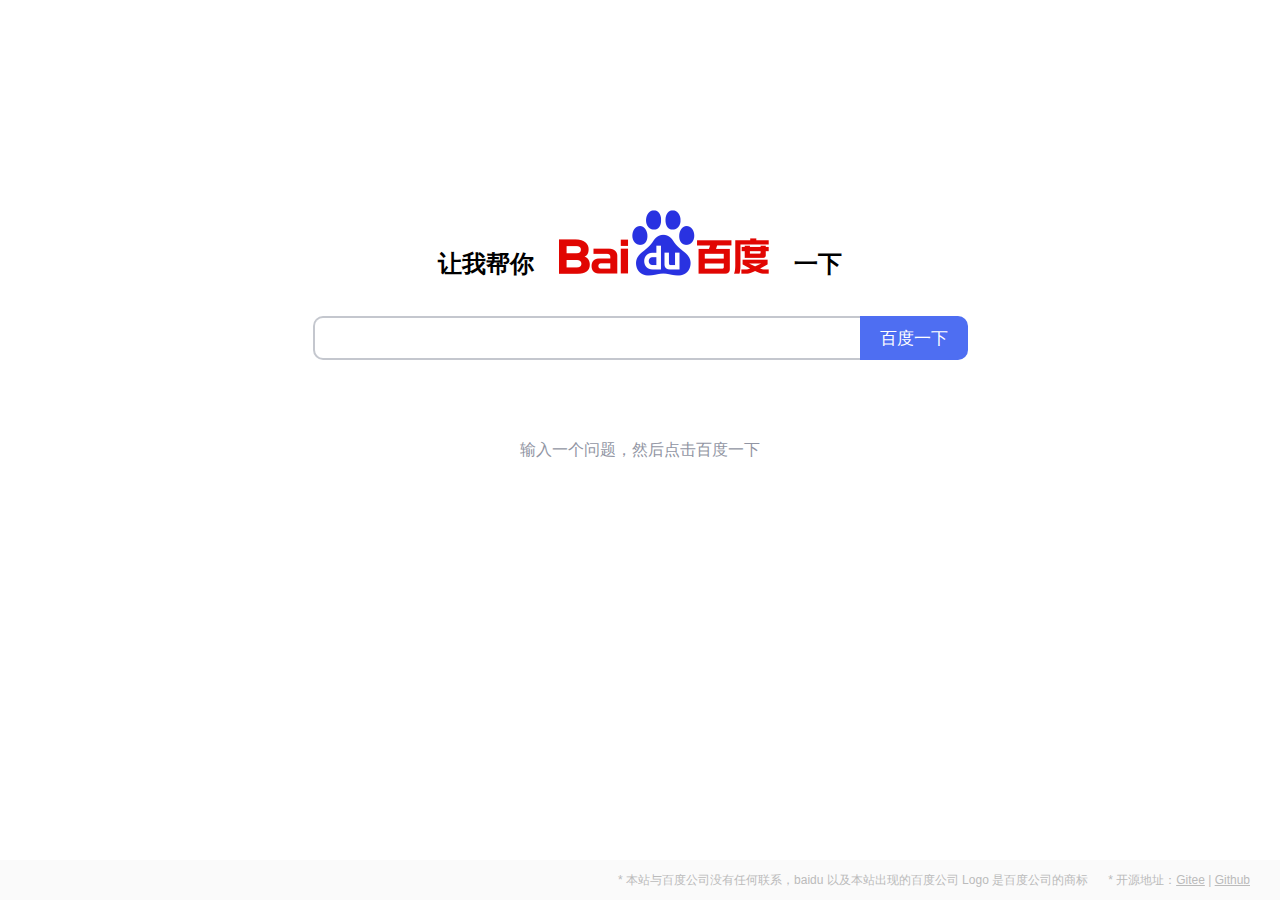
==== baidu/index.html @ 6490196d "Updata" ====
<!DOCTYPE html>
<html xmlns="http://www.w3.org/1999/xhtml">
<head>
    <meta charset="utf-8">
    <meta name="renderer" content="webkit">
    <meta http-equiv="X-UA-Compatible" content="IE=edge">
    <meta http-equiv="Cache-Control" content="no-transform">
    <meta http-equiv="Cache-Control" content="no-siteapp">
    <meta name="viewport" content="width=device-width, initial-scale=1">
    
    <title>让我帮你百度一下 | Let Me Baidu That For You</title>
    
    <link rel="shortcut icon" href="favicon.ico">
    <link rel="stylesheet" href="css/style.css" />
    
    <script src="js/jquery.min.js"></script>
    <script src="js/base64.min.js"></script>
    <script src="js/clipboard.min.js"></script>
    <script src="js/script.js"></script>
</head>
<body>
    <section id="search">
        <div class="search-header">
            <h2>
                <span class="let-me">让我帮你</span> 
                <img src="img/baidu_logo.png" alt="百度" title="让我帮你百度一下"> 
                <span class="for-you">一下</span>
            </h2>
        </div>
        
        <form id="search-form">
            <div class="search-form-group">
                <div class="search-form-input">
                    <input type="search" id="kw" maxlength="255" autocomplete="off" required>
                </div>
                <button id="search-submit">百度一下</button>
            </div>
        </form>
    </section>
    
    <section id="function">
        <p id="tips">输入一个问题，然后点击百度一下</p>
        <!--<button id="stop">快停下！我是自己人</button>-->
        
        
        <div id="output">
            <textarea id="url-output" rows="3" readonly></textarea>
            <div class="tool-btns">
                <button data-clipboard-target="#url-output">复制</button>
                <button id="preview">预览</button>
            </div>
        </div>
    </section>
    
    <footer id="footer">
        <!--
        <ul class="footer-left">
            <li><a href="#" target="_blank">链接1</a></li>
            <li><a href="#" target="_blank">链接2</a></li>
        </ul>-->
        
        <ul class="footer-right">
            <li>* 本站与百度公司没有任何联系，baidu 以及本站出现的百度公司 Logo 是百度公司的商标</li>
            <li>* 开源地址：<a href="https://gitee.com/wzh-team/let-me-baidu-that-for-you" target="_blank">Gitee</a> | <a href="https://github.com/wxs7655/Let-Me-Baidu-That-For-You" target="_blank">Github</a></li>
        </ul>
    </footer>
    
    <div id="arrow"></div>
</body>
</html>
---- baidu/css/style.css ----
@charset "utf-8";

html, body, 
div, section, header, footer,
button, input, textarea,
p, ul, li {
    margin: 0;
    padding: 0;
    box-sizing: border-box;
    font-family: Microsoft Yahei, "微软雅黑", "Helvetica Neue", Helvetica, Hiragino Sans GB, WenQuanYi Micro Hei, sans-serif;
} 

img {
    outline: none;
}

html, body {
    width: 100%;
    height: 100%;
    overflow-x: hidden;
}


/* 搜索框 */
#search {
    position: relative;
    height: 40%;
    min-height: 314px;
    max-height: 510px;
    margin: 0 auto;
    text-align: center;
}

#search-form {
    position: absolute;
    width: 100%;
    bottom: 0;
}

.search-form-group {
    position: relative;
    max-width: 655px;
    margin: 0 auto;
}

.search-form-input {
    position: absolute;
    left: 0;
    right: 108px;
    vertical-align: top;
    overflow: hidden;
}

.search-form-input input {
    width: 100%;
    height: 44px;
    padding: 12px 16px;
    font-size: 16px;
    outline: 0;
    box-shadow: none;
    border-radius: 10px 0 0 10px;
    border: 2px solid #c4c7ce;
    border-right: none;
    background: #fff;
    color: #222;
}
.search-form-group input:hover {
    border-color: #9195a3;
}
.search-form-group input:focus {
    border-color: #4e6ef2;
}

.search-form-group button {
    cursor: pointer;
    width: 108px;
    height: 44px;
    line-height: 45px;
    padding: 0;
    background: #4e6ef2;
    border-radius: 0 10px 10px 0;
    font-size: 17px;
    color: #fff;
    box-shadow: none;
    font-weight: 400;
    border: none;
    outline: 0;
    float: right;
    z-index: 1;
}
.search-form-group button:active {
    background-color: #4662d9;
}
.search-form-group button:hover {
    background-color: #4662d9;
}

.search-header {
    position: absolute;
    bottom: 60px;
    width: 100%;
}

.search-header h2 {
    font-size: 24px;
    font-weight: 900;
}

.search-header img {
    display: inline-block;
    width: 270px;
    margin: 0 -12px -16px;
}

/* 功能区 */
#function {
    position: absolute;
    width: 100%;
    min-height: 220px;
    text-align: center;
    margin-top: 80px;
}

#tips {
    color: #9195a3;
    font-size: 16px;
}

#stop {
    display: none;
    border: none;
    padding: 8px 15px;
    border-radius: 100px;
    color: #bababa;
    background: #f1f1f1;
    outline: none;
    cursor: pointer;
    margin-top: 50px;
}

#output {
    display: none;
    width: 100%;
    max-width: 400px;
    margin: 20px auto;
}

#output textarea {
    width: 100%;
    padding: 5px 8px;
    border-radius: 3px;
    border: 1px solid #c8c8c8;
    outline: none;
    word-break: break-all;
}
#output textarea:focus {
    border-color: #4285f4;
    box-shadow: 0 0 2px #4285f4;
}

#output .tool-btns {
    text-align: right;
    margin-top: 8px;
}

#output button {
    outline: none;
    cursor: pointer;
    color: #fff;
    background: #3f89ec;
    border: none;
    margin-left: 8px;
    padding: 6px 14px;
    border-radius: 3px;
}
#output button:hover {
    background: #4490f7;
}
#output button:focus {
    background: #3a84e8;
}


/* 页脚 */
#footer {
    width: 100%;
    position: fixed;
    z-index: 100;
    bottom: 0;
    left: 0;
    height: 40px;
    line-height: 40px;
    font-size: 12px;
    overflow: hidden;
    background-color: #fafafa;
    padding: 0 20px;
}

#footer li {
    list-style: none;
    display: inline-block;
    float: left;
    padding: 0 10px;
}

.footer-left, .footer-left a {
    color: #9195a3;
    text-decoration: none;
}

.footer-right {
    float: right;
}
.footer-right, .footer-right a {
    color: #bbb;
}


/* 鼠标指示箭头 */
#arrow {
    display: none;
    position: absolute;
    left: 0;
    top: 0;
    width: 50px;
    height: 50px;
    z-index: 999;
    background: url(../img/arrow.png) no-repeat;
}

#arrow::after {
    content: '';
    position: absolute;
    top: -13px;
    left: -15px;
    z-index: -1;
    border-radius: 9em;
    box-shadow: 0 0 0 7px rgba(0,0,0,.4);
    width: 30px;
    height: 30px;
    opacity: 0;
}

#arrow.active::after {
    -webkit-animation: bubble-scale 1s ease;
            animation: bubble-scale 1s ease;
}

@-webkit-keyframes bubble-scale {
    from {
        transform: scale(0);
        opacity: 1
    }
    to {
        transform:scale(2);
        opacity: 0
    }
}

@keyframes bubble-scale {
    from {
        transform: scale(0);
        opacity: 1
    }
    to {
        transform: scale(2);
        opacity: 0
    }
}



/* 响应式优化 */
@media screen and (max-width: 650px) {  
    #search {
        margin: 0 10px;
        height: auto;
        min-height: 200px;
    }
    
    .search-header img {
        width: 180px;
        margin: 0 -16px -12px;
    }
    
    #search-form {
        bottom: 10px;
        border: 1px solid #363636;
    }
    
    .search-form-input {
        right: 81px;
    }
    
    .search-form-input input {
        border: none;
        border-radius: 0;
        padding: 12px;
    }
    
    .search-form-group button {
        width: 81px;
        height: 44px;
        padding: 0 10px;
        border: none;
        border-left: 1px solid #e8e8e8;
        border-radius: 0;
        font-size: 16px;
        font-weight: 700;
        line-height: 46px;
        white-space: nowrap;
        letter-spacing: -1px;
        color: #38f;
        background: #fff;
    }
    
    .search-form-group button:active {
        background-color: #fdfafa;
    }
    .search-form-group button:hover {
        background-color: #fdfafa;
    }
    
    #function {
        position: relative;
        top: 0;
        margin-top: 50px;
        padding: 0 10px;
    }
    
    #stop {
        margin-top: 30px;
    }
    
    #footer {
        padding: 0;
    }
    
    #arrow {
        background: url(../img/hand.png) no-repeat;
    }
}
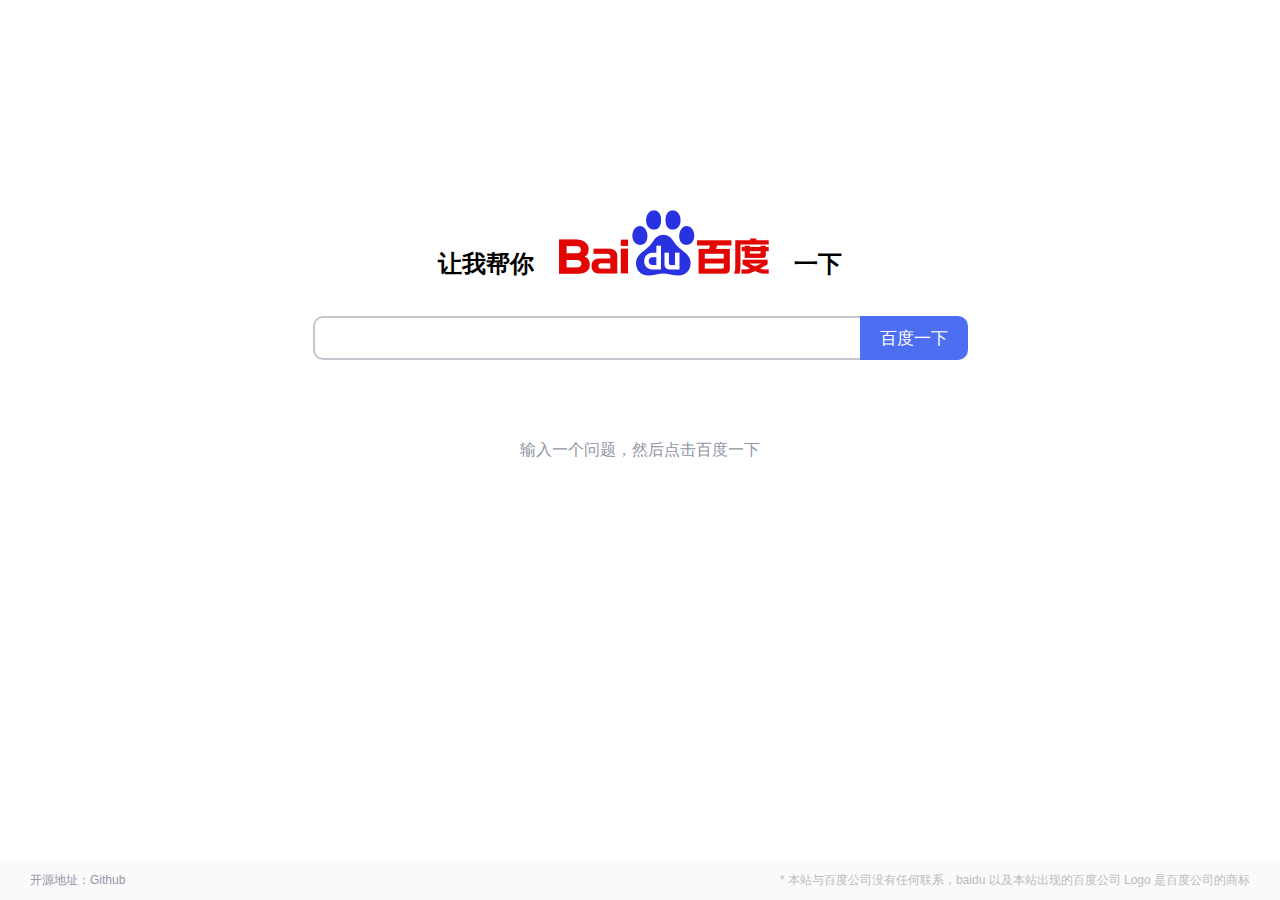
==== commit a95428ac: "Updata" ====
--- a/baidu/index.html
+++ b/baidu/index.html
@@ -53,15 +53,13 @@
     </section>
     
     <footer id="footer">
-        <!--
         <ul class="footer-left">
-            <li><a href="#" target="_blank">链接1</a></li>
-            <li><a href="#" target="_blank">链接2</a></li>
-        </ul>-->
+            <!--<li><a href="#" target="_blank">链接1</a></li>-->
+            <li>开源地址：<a href="https://github.com/WZH-Team/Let-Me-Search-That-For-You" target="_blank">Github</a></li>
+        </ul>
         
         <ul class="footer-right">
             <li>* 本站与百度公司没有任何联系，baidu 以及本站出现的百度公司 Logo 是百度公司的商标</li>
-            <li>* 开源地址：<a href="https://gitee.com/wzh-team/let-me-baidu-that-for-you" target="_blank">Gitee</a> | <a href="https://github.com/wxs7655/Let-Me-Baidu-That-For-You" target="_blank">Github</a></li>
         </ul>
     </footer>
     
